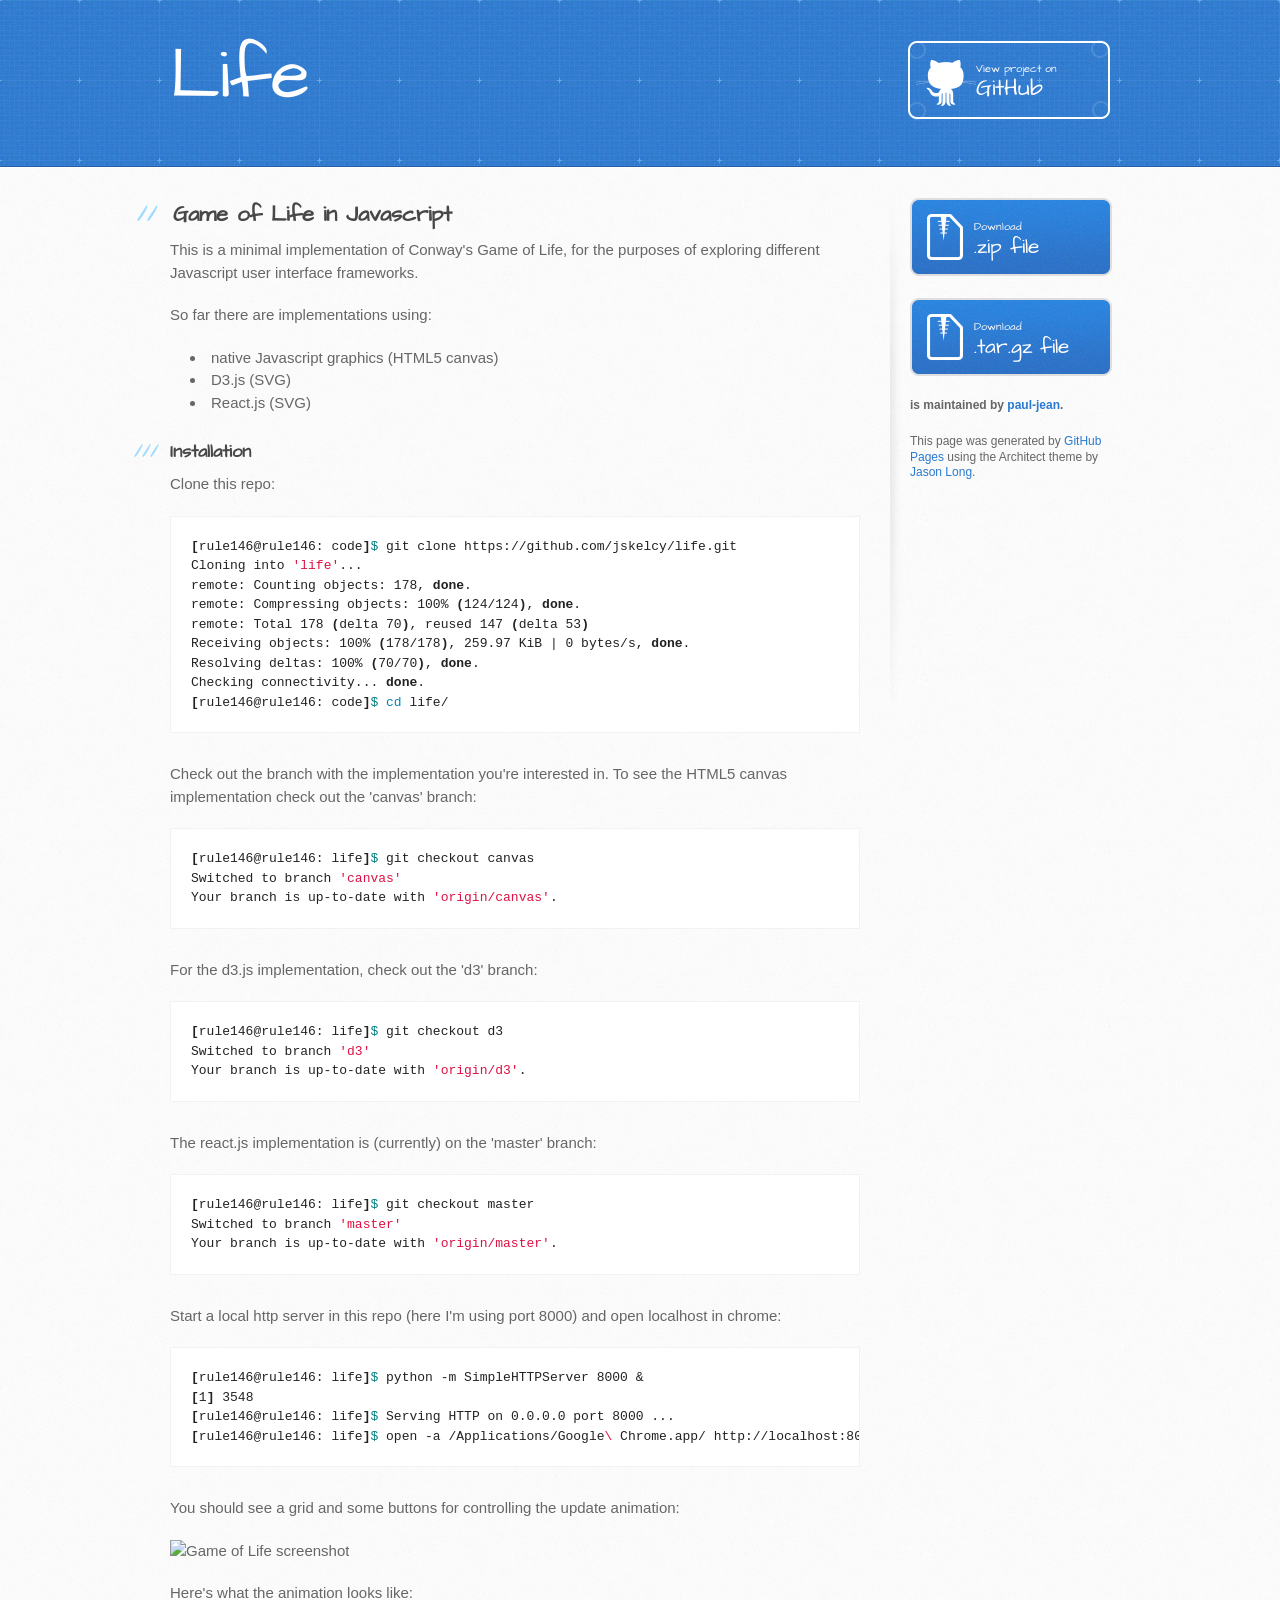
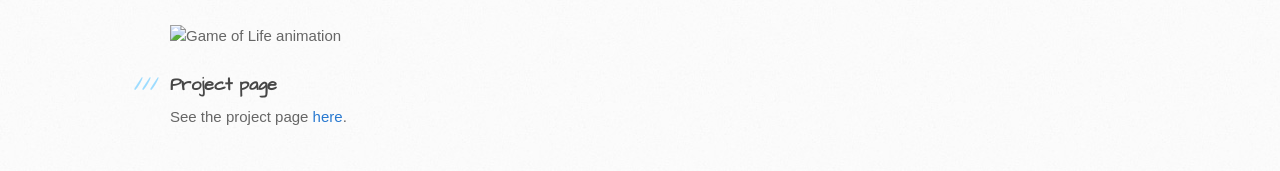
==== index.html @ 5932625c "Create gh-pages branch via GitHub" ====
<!DOCTYPE html>
<html>
  <head>
    <meta charset='utf-8'>
    <meta http-equiv="X-UA-Compatible" content="chrome=1">
    <meta name="viewport" content="width=device-width, initial-scale=1, maximum-scale=1">
    <link href='https://fonts.googleapis.com/css?family=Architects+Daughter' rel='stylesheet' type='text/css'>
    <link rel="stylesheet" type="text/css" href="stylesheets/stylesheet.css" media="screen" />
    <link rel="stylesheet" type="text/css" href="stylesheets/pygment_trac.css" media="screen" />
    <link rel="stylesheet" type="text/css" href="stylesheets/print.css" media="print" />

    <!--[if lt IE 9]>
    <script src="//html5shiv.googlecode.com/svn/trunk/html5.js"></script>
    <![endif]-->

    <title>Life by paul-jean</title>
  </head>

  <body>
    <header>
      <div class="inner">
        <h1>Life</h1>
        <h2></h2>
        <a href="https://github.com/paul-jean/life" class="button"><small>View project on</small>GitHub</a>
      </div>
    </header>

    <div id="content-wrapper">
      <div class="inner clearfix">
        <section id="main-content">
          <h2>
<a name="game-of-life-in-javascript" class="anchor" href="#game-of-life-in-javascript"><span class="octicon octicon-link"></span></a>Game of Life in Javascript</h2>

<p>This is a minimal implementation of Conway's Game of Life, for the purposes of exploring 
different Javascript user interface frameworks.  </p>

<p>So far there are implementations using:</p>

<ul>
<li>native Javascript graphics (HTML5 canvas)</li>
<li>D3.js (SVG)</li>
<li>React.js (SVG)<br>
</li>
</ul><h3>
<a name="installation" class="anchor" href="#installation"><span class="octicon octicon-link"></span></a>Installation</h3>

<p>Clone this repo:</p>

<div class="highlight highlight-bash"><pre><span class="o">[</span>rule146@rule146: code<span class="o">]</span><span class="nv">$ </span>git clone https://github.com/jskelcy/life.git
Cloning into <span class="s1">'life'</span>...
remote: Counting objects: 178, <span class="k">done</span>.
remote: Compressing objects: 100% <span class="o">(</span>124/124<span class="o">)</span>, <span class="k">done</span>.
remote: Total 178 <span class="o">(</span>delta 70<span class="o">)</span>, reused 147 <span class="o">(</span>delta 53<span class="o">)</span>
Receiving objects: 100% <span class="o">(</span>178/178<span class="o">)</span>, 259.97 KiB <span class="p">|</span> 0 bytes/s, <span class="k">done</span>.
Resolving deltas: 100% <span class="o">(</span>70/70<span class="o">)</span>, <span class="k">done</span>.
Checking connectivity... <span class="k">done</span>.
<span class="o">[</span>rule146@rule146: code<span class="o">]</span><span class="nv">$ </span><span class="nb">cd </span>life/
</pre></div>

<p>Check out the branch with the implementation you're interested in. To see the HTML5 canvas implementation check out the 'canvas' branch:</p>

<div class="highlight highlight-bash"><pre><span class="o">[</span>rule146@rule146: life<span class="o">]</span><span class="nv">$ </span>git checkout canvas
Switched to branch <span class="s1">'canvas'</span>
Your branch is up-to-date with <span class="s1">'origin/canvas'</span>.
</pre></div>

<p>For the d3.js implementation, check out the 'd3' branch:</p>

<div class="highlight highlight-bash"><pre><span class="o">[</span>rule146@rule146: life<span class="o">]</span><span class="nv">$ </span>git checkout d3
Switched to branch <span class="s1">'d3'</span>
Your branch is up-to-date with <span class="s1">'origin/d3'</span>.
</pre></div>

<p>The react.js implementation is (currently) on the 'master' branch:</p>

<div class="highlight highlight-bash"><pre><span class="o">[</span>rule146@rule146: life<span class="o">]</span><span class="nv">$ </span>git checkout master
Switched to branch <span class="s1">'master'</span>
Your branch is up-to-date with <span class="s1">'origin/master'</span>.
</pre></div>

<p>Start a local http server in this repo (here I'm using port 8000) and open localhost in chrome:</p>

<div class="highlight highlight-bash"><pre><span class="o">[</span>rule146@rule146: life<span class="o">]</span><span class="nv">$ </span>python -m SimpleHTTPServer 8000 <span class="p">&amp;</span>
<span class="o">[</span>1<span class="o">]</span> 3548
<span class="o">[</span>rule146@rule146: life<span class="o">]</span><span class="nv">$ </span>Serving HTTP on 0.0.0.0 port 8000 ...
<span class="o">[</span>rule146@rule146: life<span class="o">]</span><span class="nv">$ </span>open -a /Applications/Google<span class="se">\ </span>Chrome.app/ http://localhost:8000
</pre></div>

<p>You should see a grid and some buttons for controlling the update animation:</p>

<p><img src="images/d3-screenshot.png" alt="Game of Life screenshot" title="Game of Life screenshot"></p>

<p>Here's what the animation looks like:</p>

<p><img src="images/gol-d3-random.gif" alt="Game of Life animation" title="Game of Life update animation"></p>

<h3>
<a name="project-page" class="anchor" href="#project-page"><span class="octicon octicon-link"></span></a>Project page</h3>

<p>See the project page <a href="http://jskelcy.github.io/life/">here</a>.</p>
        </section>

        <aside id="sidebar">
          <a href="https://github.com/paul-jean/life/zipball/master" class="button">
            <small>Download</small>
            .zip file
          </a>
          <a href="https://github.com/paul-jean/life/tarball/master" class="button">
            <small>Download</small>
            .tar.gz file
          </a>

          <p class="repo-owner"><a href="https://github.com/paul-jean/life"></a> is maintained by <a href="https://github.com/paul-jean">paul-jean</a>.</p>

          <p>This page was generated by <a href="https://pages.github.com">GitHub Pages</a> using the Architect theme by <a href="https://twitter.com/jasonlong">Jason Long</a>.</p>
        </aside>
      </div>
    </div>

  
  </body>
</html>
---- stylesheets/stylesheet.css ----
/* http://meyerweb.com/eric/tools/css/reset/ 
   v2.0 | 20110126
   License: none (public domain)
*/
html, body, div, span, applet, object, iframe,
h1, h2, h3, h4, h5, h6, p, blockquote, pre,
a, abbr, acronym, address, big, cite, code,
del, dfn, em, img, ins, kbd, q, s, samp,
small, strike, strong, sub, sup, tt, var,
b, u, i, center,
dl, dt, dd, ol, ul, li,
fieldset, form, label, legend,
table, caption, tbody, tfoot, thead, tr, th, td,
article, aside, canvas, details, embed, 
figure, figcaption, footer, header, hgroup, 
menu, nav, output, ruby, section, summary,
time, mark, audio, video {
	margin: 0;
	padding: 0;
	border: 0;
	font-size: 100%;
	font: inherit;
	vertical-align: baseline;
}
/* HTML5 display-role reset for older browsers */
article, aside, details, figcaption, figure, 
footer, header, hgroup, menu, nav, section {
	display: block;
}
body {
	line-height: 1;
}
ol, ul {
	list-style: none;
}
blockquote, q {
	quotes: none;
}
blockquote:before, blockquote:after,
q:before, q:after {
	content: '';
	content: none;
}
table {
	border-collapse: collapse;
	border-spacing: 0;
}

/* LAYOUT STYLES */
body {
  font-size: 15px;
  line-height: 1.5; 
  background: #fafafa url(../images/body-bg.jpg) 0 0 repeat;
  font-family: 'Helvetica Neue', Helvetica, Arial, serif;
  font-weight: 400;
  color: #666;
}

a {
  color: #2879d0;
}
a:hover {
  color: #2268b2;
}

header {
  padding-top: 40px;
  padding-bottom: 40px;
  font-family: 'Architects Daughter', 'Helvetica Neue', Helvetica, Arial, serif; 
  background: #2e7bcf url(../images/header-bg.jpg) 0 0 repeat-x;
  border-bottom: solid 1px #275da1;
}

header h1 {
  letter-spacing: -1px;
  font-size: 72px;
  color: #fff;
  line-height: 1;
  margin-bottom: 0.2em;
  width: 540px;
}

header h2 {
  font-size: 26px;
  color: #9ddcff;
  font-weight: normal;
  line-height: 1.3;
  width: 540px;
  letter-spacing: 0;
}

.inner {
  position: relative;
  width: 940px;
  margin: 0 auto;
}

#content-wrapper {
  border-top: solid 1px #fff;
  padding-top: 30px;
}

#main-content {
  width: 690px;
  float: left;
}

#main-content img {
  max-width: 100%;
}

aside#sidebar {
  width: 200px;
  padding-left: 20px;
  min-height: 504px;
  float: right;
  background: transparent url(../images/sidebar-bg.jpg) 0 0 no-repeat;
  font-size: 12px;
  line-height: 1.3;
}

aside#sidebar p.repo-owner,
aside#sidebar p.repo-owner a {
  font-weight: bold;
}

#downloads {
  margin-bottom: 40px;
}

a.button {
  width: 134px;
  height: 58px;
  line-height: 1.2;
  font-size: 23px;
  color: #fff;
  padding-left: 68px;
  padding-top: 22px;
  font-family: 'Architects Daughter', 'Helvetica Neue', Helvetica, Arial, serif; 
}
a.button small {
  display: block;
  font-size: 11px;
}
header a.button {
  position: absolute;
  right: 0;
  top: 0;
  background: transparent url(../images/github-button.png) 0 0 no-repeat;
}
aside a.button {
  width: 138px;
  padding-left: 64px;
  display: block;
  background: transparent url(../images/download-button.png) 0 0 no-repeat;
  margin-bottom: 20px;
  font-size: 21px;
}

code, pre {
  font-family: Monaco, "Bitstream Vera Sans Mono", "Lucida Console", Terminal, monospace;
  color: #222;
  margin-bottom: 30px;
  font-size: 13px;
}

code {
  background-color: #f2f8fc;
  border: solid 1px #dbe7f3;
  padding: 0 3px;
}

pre {
  padding: 20px;
  background: #fff;
  text-shadow: none;
  overflow: auto;
  border: solid 1px #f2f2f2;
}
pre code {
  color: #2879d0;
  background-color: #fff;
  border: none;
  padding: 0;
}

ul, ol, dl {
  margin-bottom: 20px;
}


/* COMMON STYLES */

hr {
  height: 1px;
  line-height: 1px;
  margin-top: 1em;
  padding-bottom: 1em;
  border: none;
  background: transparent url('../images/hr.png') 0 0 no-repeat;
}

table {
  width: 100%;
  border: 1px solid #ebebeb;
}

th {
  font-weight: 500;
}

td {
  border: 1px solid #ebebeb;
  text-align: center; 
  font-weight: 300;
}

form {
  background: #f2f2f2;
  padding: 20px;
  
}


/* GENERAL ELEMENT TYPE STYLES */

#main-content h1 {
  font-family: 'Architects Daughter', 'Helvetica Neue', Helvetica, Arial, serif; 
  font-size: 2.8em;
  letter-spacing: -1px;
  color: #474747;
} 

#main-content h1:before {
  content: "/";
  color: #9ddcff;
  padding-right: 0.3em;
  margin-left: -0.9em;
}

#main-content h2 {
  font-family: 'Architects Daughter', 'Helvetica Neue', Helvetica, Arial, serif; 
  font-size: 22px;
  font-weight: bold;
  margin-bottom: 8px;
  color: #474747;
} 
#main-content h2:before {
  content: "//";
  color: #9ddcff;
  padding-right: 0.3em;
  margin-left: -1.5em;
}

#main-content h3 {
  font-family: 'Architects Daughter', 'Helvetica Neue', Helvetica, Arial, serif; 
  font-size: 18px;
  font-weight: bold;
  margin-top: 24px;
  margin-bottom: 8px;
  color: #474747;
} 
 
#main-content h3:before {
  content: "///";
  color: #9ddcff;
  padding-right: 0.3em;
  margin-left: -2em;
}

#main-content h4 {
  font-family: 'Architects Daughter', 'Helvetica Neue', Helvetica, Arial, serif; 
  font-size: 15px;
  font-weight: bold;
  color: #474747;
} 

h4:before {
  content: "////";
  color: #9ddcff;
  padding-right: 0.3em;
  margin-left: -2.8em;
}

#main-content h5 {
  font-family: 'Architects Daughter', 'Helvetica Neue', Helvetica, Arial, serif; 
  font-size: 14px;
  color: #474747;
} 
h5:before {
  content: "/////";
  color: #9ddcff;
  padding-right: 0.3em;
  margin-left: -3.2em;
}

#main-content h6 {
  font-family: 'Architects Daughter', 'Helvetica Neue', Helvetica, Arial, serif; 
  font-size: .8em;
  color: #474747;
} 
h6:before {
  content: "//////";
  color: #9ddcff;
  padding-right: 0.3em;
  margin-left: -3.7em;
}

p {
  margin-bottom: 20px;
}
 
a {
  text-decoration: none;
}

p a {
  font-weight: 400;
}

blockquote {
  font-size: 1.6em;
  border-left: 10px solid #e9e9e9;
  margin-bottom: 20px;
  padding: 0 0 0 30px;
}

ul {
  list-style: disc inside;
  padding-left: 20px;
}

ol {
  list-style: decimal inside;
  padding-left: 3px;
}

dl dd {
  font-style: italic;
  font-weight: 100;
}

footer {
  background: transparent url('../images/hr.png') 0 0 no-repeat;
  margin-top: 40px;
  padding-top: 20px;
  padding-bottom: 30px;
  font-size: 13px;
  color: #aaa;
}

footer a {
  color: #666;
}
footer a:hover {
  color: #444;
}

/* MISC */
.clearfix:after {
  clear: both;
  content: '.';
  display: block;
  visibility: hidden;
  height: 0;
}

.clearfix {display: inline-block;}
* html .clearfix {height: 1%;}
.clearfix {display: block;}

/* #Media Queries
================================================== */

/* Smaller than standard 960 (devices and browsers) */
@media only screen and (max-width: 959px) {}

/* Tablet Portrait size to standard 960 (devices and browsers) */
@media only screen and (min-width: 768px) and (max-width: 959px) {
  .inner {
    width: 740px;
  }
  header h1, header h2 {
    width: 340px;
  }
  header h1 {
    font-size: 60px;
  }
  header h2 {
    font-size: 30px;
  }
  #main-content {
    width: 490px;
  }
  #main-content h1:before,
  #main-content h2:before,
  #main-content h3:before,
  #main-content h4:before,
  #main-content h5:before,
  #main-content h6:before {
    content: none;
    padding-right: 0;
    margin-left: 0;
  }
}

/* All Mobile Sizes (devices and browser) */
@media only screen and (max-width: 767px) {
  .inner {
    width: 93%;
  }
  header {
    padding: 20px 0;
  }
  header .inner {
    position: relative;
  }
  header h1, header h2 {
    width: 100%;
  }
  header h1 {
    font-size: 48px;
  }
  header h2 {
    font-size: 24px;
  }
  header a.button {
    background-image: none;
    width: auto;
    height: auto;
    display: inline-block;
    margin-top: 15px;
    padding: 5px 10px;
    position: relative;
    text-align: center;
    font-size: 13px;
    line-height: 1;
    background-color: #9ddcff;
    color: #2879d0;
    -moz-border-radius: 5px;
    -webkit-border-radius: 5px;                     
    border-radius: 5px;    
  }
  header a.button small {
    font-size: 13px;
    display: inline;
  }
  #main-content,
  aside#sidebar {
    float: none;
    width: 100% ! important;
  }
  aside#sidebar {
    background-image: none;
    margin-top: 20px;
    border-top: solid 1px #ddd;
    padding: 20px 0;
    min-height: 0;
  }
  aside#sidebar a.button {
    display: none;
  }
  #main-content h1:before,
  #main-content h2:before,
  #main-content h3:before,
  #main-content h4:before,
  #main-content h5:before,
  #main-content h6:before {
    content: none;
    padding-right: 0;
    margin-left: 0;
  }
}

/* Mobile Landscape Size to Tablet Portrait (devices and browsers) */
@media only screen and (min-width: 480px) and (max-width: 767px) {}

/* Mobile Portrait Size to Mobile Landscape Size (devices and browsers) */
@media only screen and (max-width: 479px) {}
---- stylesheets/pygment_trac.css ----
.highlight  { background: #ffffff; }
.highlight .c { color: #999988; font-style: italic } /* Comment */
.highlight .err { color: #a61717; background-color: #e3d2d2 } /* Error */
.highlight .k { font-weight: bold } /* Keyword */
.highlight .o { font-weight: bold } /* Operator */
.highlight .cm { color: #999988; font-style: italic } /* Comment.Multiline */
.highlight .cp { color: #999999; font-weight: bold } /* Comment.Preproc */
.highlight .c1 { color: #999988; font-style: italic } /* Comment.Single */
.highlight .cs { color: #999999; font-weight: bold; font-style: italic } /* Comment.Special */
.highlight .gd { color: #000000; background-color: #ffdddd } /* Generic.Deleted */
.highlight .gd .x { color: #000000; background-color: #ffaaaa } /* Generic.Deleted.Specific */
.highlight .ge { font-style: italic } /* Generic.Emph */
.highlight .gr { color: #aa0000 } /* Generic.Error */
.highlight .gh { color: #999999 } /* Generic.Heading */
.highlight .gi { color: #000000; background-color: #ddffdd } /* Generic.Inserted */
.highlight .gi .x { color: #000000; background-color: #aaffaa } /* Generic.Inserted.Specific */
.highlight .go { color: #888888 } /* Generic.Output */
.highlight .gp { color: #555555 } /* Generic.Prompt */
.highlight .gs { font-weight: bold } /* Generic.Strong */
.highlight .gu { color: #800080; font-weight: bold; } /* Generic.Subheading */
.highlight .gt { color: #aa0000 } /* Generic.Traceback */
.highlight .kc { font-weight: bold } /* Keyword.Constant */
.highlight .kd { font-weight: bold } /* Keyword.Declaration */
.highlight .kn { font-weight: bold } /* Keyword.Namespace */
.highlight .kp { font-weight: bold } /* Keyword.Pseudo */
.highlight .kr { font-weight: bold } /* Keyword.Reserved */
.highlight .kt { color: #445588; font-weight: bold } /* Keyword.Type */
.highlight .m { color: #009999 } /* Literal.Number */
.highlight .s { color: #d14 } /* Literal.String */
.highlight .na { color: #008080 } /* Name.Attribute */
.highlight .nb { color: #0086B3 } /* Name.Builtin */
.highlight .nc { color: #445588; font-weight: bold } /* Name.Class */
.highlight .no { color: #008080 } /* Name.Constant */
.highlight .ni { color: #800080 } /* Name.Entity */
.highlight .ne { color: #990000; font-weight: bold } /* Name.Exception */
.highlight .nf { color: #990000; font-weight: bold } /* Name.Function */
.highlight .nn { color: #555555 } /* Name.Namespace */
.highlight .nt { color: #000080 } /* Name.Tag */
.highlight .nv { color: #008080 } /* Name.Variable */
.highlight .ow { font-weight: bold } /* Operator.Word */
.highlight .w { color: #bbbbbb } /* Text.Whitespace */
.highlight .mf { color: #009999 } /* Literal.Number.Float */
.highlight .mh { color: #009999 } /* Literal.Number.Hex */
.highlight .mi { color: #009999 } /* Literal.Number.Integer */
.highlight .mo { color: #009999 } /* Literal.Number.Oct */
.highlight .sb { color: #d14 } /* Literal.String.Backtick */
.highlight .sc { color: #d14 } /* Literal.String.Char */
.highlight .sd { color: #d14 } /* Literal.String.Doc */
.highlight .s2 { color: #d14 } /* Literal.String.Double */
.highlight .se { color: #d14 } /* Literal.String.Escape */
.highlight .sh { color: #d14 } /* Literal.String.Heredoc */
.highlight .si { color: #d14 } /* Literal.String.Interpol */
.highlight .sx { color: #d14 } /* Literal.String.Other */
.highlight .sr { color: #009926 } /* Literal.String.Regex */
.highlight .s1 { color: #d14 } /* Literal.String.Single */
.highlight .ss { color: #990073 } /* Literal.String.Symbol */
.highlight .bp { color: #999999 } /* Name.Builtin.Pseudo */
.highlight .vc { color: #008080 } /* Name.Variable.Class */
.highlight .vg { color: #008080 } /* Name.Variable.Global */
.highlight .vi { color: #008080 } /* Name.Variable.Instance */
.highlight .il { color: #009999 } /* Literal.Number.Integer.Long */

.type-csharp .highlight .k { color: #0000FF }
.type-csharp .highlight .kt { color: #0000FF }
.type-csharp .highlight .nf { color: #000000; font-weight: normal }
.type-csharp .highlight .nc { color: #2B91AF }
.type-csharp .highlight .nn { color: #000000 }
.type-csharp .highlight .s { color: #A31515 }
.type-csharp .highlight .sc { color: #A31515 }
---- stylesheets/print.css ----
html, body, div, span, applet, object, iframe,
h1, h2, h3, h4, h5, h6, p, blockquote, pre,
a, abbr, acronym, address, big, cite, code,
del, dfn, em, img, ins, kbd, q, s, samp,
small, strike, strong, sub, sup, tt, var,
b, u, i, center,
dl, dt, dd, ol, ul, li,
fieldset, form, label, legend,
table, caption, tbody, tfoot, thead, tr, th, td,
article, aside, canvas, details, embed, 
figure, figcaption, footer, header, hgroup, 
menu, nav, output, ruby, section, summary,
time, mark, audio, video {
  margin: 0;
  padding: 0;
  border: 0;
  font-size: 100%;
  font: inherit;
  vertical-align: baseline;
}
/* HTML5 display-role reset for older browsers */
article, aside, details, figcaption, figure, 
footer, header, hgroup, menu, nav, section {
  display: block;
}
body {
  line-height: 1;
}
ol, ul {
  list-style: none;
}
blockquote, q {
  quotes: none;
}
blockquote:before, blockquote:after,
q:before, q:after {
  content: '';
  content: none;
}
table {
  border-collapse: collapse;
  border-spacing: 0;
}
body {
  font-size: 13px;
  line-height: 1.5; 
  font-family: 'Helvetica Neue', Helvetica, Arial, serif;
  color: #000;
}

a {
  color: #d5000d;
  font-weight: bold;
}

header {
  padding-top: 35px;
  padding-bottom: 10px;
}

header h1 {
  font-weight: bold;
  letter-spacing: -1px;
  font-size: 48px;
  color: #303030;
  line-height: 1.2;
}

header h2 {
  letter-spacing: -1px;
  font-size: 24px;
  color: #aaa;
  font-weight: normal;
  line-height: 1.3;
}
#downloads {
  display: none;
}
#main_content {
  padding-top: 20px;
}

code, pre {
  font-family: Monaco, "Bitstream Vera Sans Mono", "Lucida Console", Terminal;
  color: #222;
  margin-bottom: 30px;
  font-size: 12px;
}

code {
  padding: 0 3px;
}

pre {
  border: solid 1px #ddd;
  padding: 20px;
  overflow: auto;
}
pre code {
  padding: 0;
}

ul, ol, dl {
  margin-bottom: 20px;
}


/* COMMON STYLES */

table {
  width: 100%;
  border: 1px solid #ebebeb;
}

th {
  font-weight: 500;
}

td {
  border: 1px solid #ebebeb;
  text-align: center; 
  font-weight: 300;
}

form {
  background: #f2f2f2;
  padding: 20px;
  
}


/* GENERAL ELEMENT TYPE STYLES */

h1 {
  font-size: 2.8em;
} 

h2 {
  font-size: 22px;
  font-weight: bold;
  color: #303030;
  margin-bottom: 8px;
} 

h3 {
  color: #d5000d;
  font-size: 18px;
  font-weight: bold;
  margin-bottom: 8px;
} 
 
h4 {
  font-size: 16px;
  color: #303030;
  font-weight: bold;
} 

h5 {
  font-size: 1em;
  color: #303030;
} 

h6 {
  font-size: .8em;
  color: #303030;
} 

p {
  font-weight: 300;
  margin-bottom: 20px;
}
 
a {
  text-decoration: none;
}

p a {
  font-weight: 400;
}

blockquote {
  font-size: 1.6em;
  border-left: 10px solid #e9e9e9;
  margin-bottom: 20px;
  padding: 0 0 0 30px;
}

ul li {
  list-style: disc inside;
  padding-left: 20px;
}

ol li {
  list-style: decimal inside;
  padding-left: 3px;
}

dl dd {
  font-style: italic;
  font-weight: 100;
}

footer {
  margin-top: 40px;
  padding-top: 20px;
  padding-bottom: 30px;
  font-size: 13px;
  color: #aaa;
}

footer a {
  color: #666;
}

/* MISC */
.clearfix:after {
  clear: both;
  content: '.';
  display: block;
  visibility: hidden;
  height: 0;
}

.clearfix {display: inline-block;}
* html .clearfix {height: 1%;}
.clearfix {display: block;}
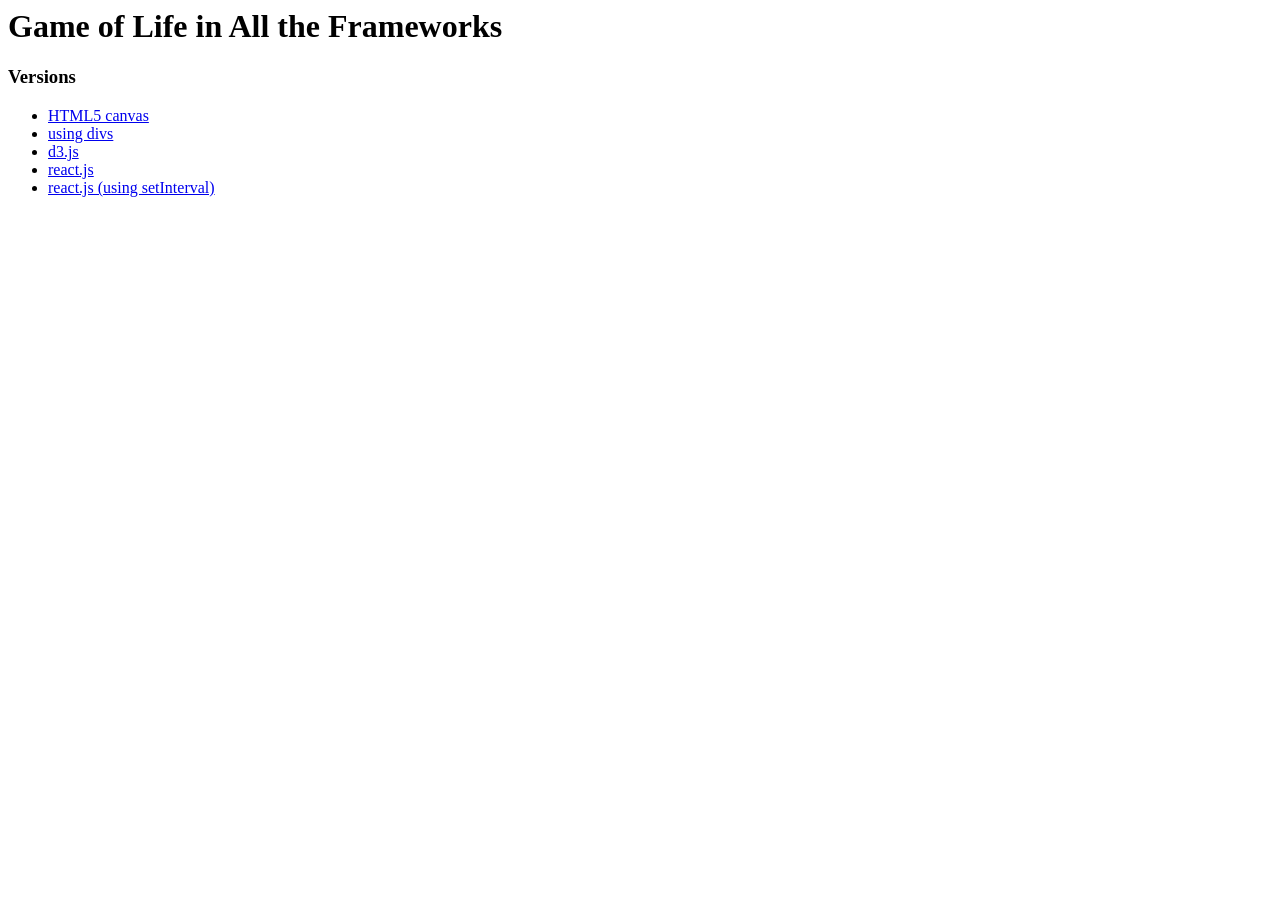
==== commit 792bfe7f: "Animation now working well with divs as cells." ====
--- a/index.html
+++ b/index.html
@@ -1,122 +1,19 @@
-<!DOCTYPE html>
 <html>
   <head>
-    <meta charset='utf-8'>
-    <meta http-equiv="X-UA-Compatible" content="chrome=1">
-    <meta name="viewport" content="width=device-width, initial-scale=1, maximum-scale=1">
-    <link href='https://fonts.googleapis.com/css?family=Architects+Daughter' rel='stylesheet' type='text/css'>
-    <link rel="stylesheet" type="text/css" href="stylesheets/stylesheet.css" media="screen" />
-    <link rel="stylesheet" type="text/css" href="stylesheets/pygment_trac.css" media="screen" />
-    <link rel="stylesheet" type="text/css" href="stylesheets/print.css" media="print" />
-
-    <!--[if lt IE 9]>
-    <script src="//html5shiv.googlecode.com/svn/trunk/html5.js"></script>
-    <![endif]-->
-
-    <title>Life by paul-jean</title>
+    <title> Game of Life in All the Frameworks </title>
+    <link rel="stylesheet" type="text/css" href="styles.css">
   </head>
-
   <body>
-    <header>
-      <div class="inner">
-        <h1>Life</h1>
-        <h2></h2>
-        <a href="https://github.com/paul-jean/life" class="button"><small>View project on</small>GitHub</a>
-      </div>
-    </header>
-
-    <div id="content-wrapper">
-      <div class="inner clearfix">
-        <section id="main-content">
-          <h2>
-<a name="game-of-life-in-javascript" class="anchor" href="#game-of-life-in-javascript"><span class="octicon octicon-link"></span></a>Game of Life in Javascript</h2>
-
-<p>This is a minimal implementation of Conway's Game of Life, for the purposes of exploring 
-different Javascript user interface frameworks.  </p>
-
-<p>So far there are implementations using:</p>
-
-<ul>
-<li>native Javascript graphics (HTML5 canvas)</li>
-<li>D3.js (SVG)</li>
-<li>React.js (SVG)<br>
-</li>
-</ul><h3>
-<a name="installation" class="anchor" href="#installation"><span class="octicon octicon-link"></span></a>Installation</h3>
-
-<p>Clone this repo:</p>
-
-<div class="highlight highlight-bash"><pre><span class="o">[</span>rule146@rule146: code<span class="o">]</span><span class="nv">$ </span>git clone https://github.com/jskelcy/life.git
-Cloning into <span class="s1">'life'</span>...
-remote: Counting objects: 178, <span class="k">done</span>.
-remote: Compressing objects: 100% <span class="o">(</span>124/124<span class="o">)</span>, <span class="k">done</span>.
-remote: Total 178 <span class="o">(</span>delta 70<span class="o">)</span>, reused 147 <span class="o">(</span>delta 53<span class="o">)</span>
-Receiving objects: 100% <span class="o">(</span>178/178<span class="o">)</span>, 259.97 KiB <span class="p">|</span> 0 bytes/s, <span class="k">done</span>.
-Resolving deltas: 100% <span class="o">(</span>70/70<span class="o">)</span>, <span class="k">done</span>.
-Checking connectivity... <span class="k">done</span>.
-<span class="o">[</span>rule146@rule146: code<span class="o">]</span><span class="nv">$ </span><span class="nb">cd </span>life/
-</pre></div>
-
-<p>Check out the branch with the implementation you're interested in. To see the HTML5 canvas implementation check out the 'canvas' branch:</p>
-
-<div class="highlight highlight-bash"><pre><span class="o">[</span>rule146@rule146: life<span class="o">]</span><span class="nv">$ </span>git checkout canvas
-Switched to branch <span class="s1">'canvas'</span>
-Your branch is up-to-date with <span class="s1">'origin/canvas'</span>.
-</pre></div>
-
-<p>For the d3.js implementation, check out the 'd3' branch:</p>
-
-<div class="highlight highlight-bash"><pre><span class="o">[</span>rule146@rule146: life<span class="o">]</span><span class="nv">$ </span>git checkout d3
-Switched to branch <span class="s1">'d3'</span>
-Your branch is up-to-date with <span class="s1">'origin/d3'</span>.
-</pre></div>
-
-<p>The react.js implementation is (currently) on the 'master' branch:</p>
-
-<div class="highlight highlight-bash"><pre><span class="o">[</span>rule146@rule146: life<span class="o">]</span><span class="nv">$ </span>git checkout master
-Switched to branch <span class="s1">'master'</span>
-Your branch is up-to-date with <span class="s1">'origin/master'</span>.
-</pre></div>
-
-<p>Start a local http server in this repo (here I'm using port 8000) and open localhost in chrome:</p>
-
-<div class="highlight highlight-bash"><pre><span class="o">[</span>rule146@rule146: life<span class="o">]</span><span class="nv">$ </span>python -m SimpleHTTPServer 8000 <span class="p">&amp;</span>
-<span class="o">[</span>1<span class="o">]</span> 3548
-<span class="o">[</span>rule146@rule146: life<span class="o">]</span><span class="nv">$ </span>Serving HTTP on 0.0.0.0 port 8000 ...
-<span class="o">[</span>rule146@rule146: life<span class="o">]</span><span class="nv">$ </span>open -a /Applications/Google<span class="se">\ </span>Chrome.app/ http://localhost:8000
-</pre></div>
-
-<p>You should see a grid and some buttons for controlling the update animation:</p>
-
-<p><img src="images/d3-screenshot.png" alt="Game of Life screenshot" title="Game of Life screenshot"></p>
-
-<p>Here's what the animation looks like:</p>
-
-<p><img src="images/gol-d3-random.gif" alt="Game of Life animation" title="Game of Life update animation"></p>
-
-<h3>
-<a name="project-page" class="anchor" href="#project-page"><span class="octicon octicon-link"></span></a>Project page</h3>
-
-<p>See the project page <a href="http://jskelcy.github.io/life/">here</a>.</p>
-        </section>
-
-        <aside id="sidebar">
-          <a href="https://github.com/paul-jean/life/zipball/master" class="button">
-            <small>Download</small>
-            .zip file
-          </a>
-          <a href="https://github.com/paul-jean/life/tarball/master" class="button">
-            <small>Download</small>
-            .tar.gz file
-          </a>
-
-          <p class="repo-owner"><a href="https://github.com/paul-jean/life"></a> is maintained by <a href="https://github.com/paul-jean">paul-jean</a>.</p>
-
-          <p>This page was generated by <a href="https://pages.github.com">GitHub Pages</a> using the Architect theme by <a href="https://twitter.com/jasonlong">Jason Long</a>.</p>
-        </aside>
-      </div>
+    <h1> Game of Life in All the Frameworks </h1>
+    <div>
+      <h3> Versions </h3>
+      <ul>
+        <li> <a href="canvas.html">HTML5 canvas</a> </li>
+        <li> <a href="life-divs.html">using divs</a> </li>
+        <li> <a href="d3.html">d3.js</a> </li>
+        <li> <a href="react.html">react.js</a> </li>
+        <li> <a href="react-setinterval.html">react.js (using setInterval)</a> </li>
+      </ul>
     </div>
-
-  
   </body>
-</html>+</html>
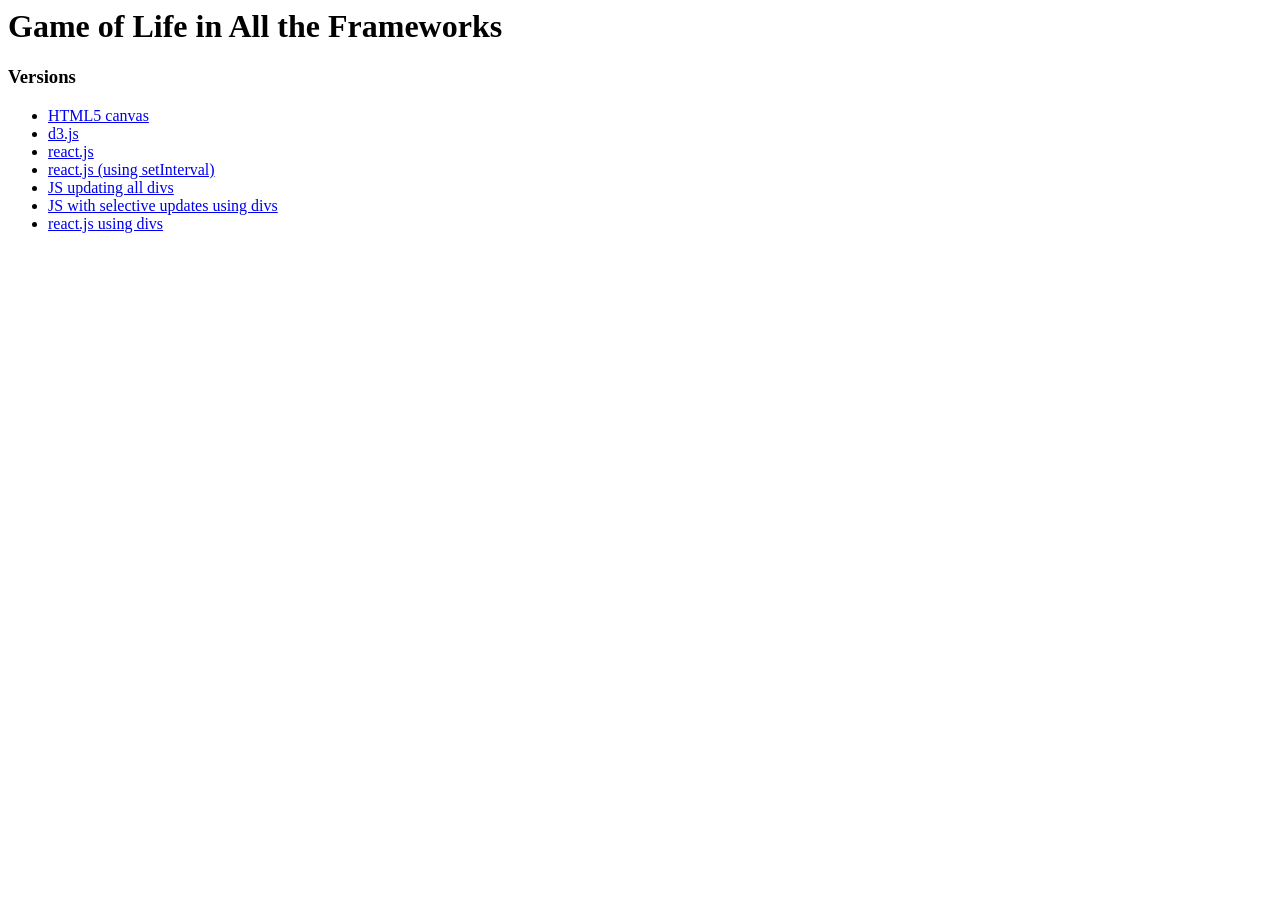
==== commit 39e82088: "Add pure JS version that updates all divs." ====
--- a/index.html
+++ b/index.html
@@ -9,10 +9,12 @@
       <h3> Versions </h3>
       <ul>
         <li> <a href="canvas.html">HTML5 canvas</a> </li>
-        <li> <a href="life-divs.html">using divs</a> </li>
         <li> <a href="d3.html">d3.js</a> </li>
         <li> <a href="react.html">react.js</a> </li>
         <li> <a href="react-setinterval.html">react.js (using setInterval)</a> </li>
+        <li> <a href="life-divs-all.html">JS updating all divs</a> </li>
+        <li> <a href="life-divs.html">JS with selective updates using divs</a> </li>
+        <li> <a href="life-react-divs.html">react.js using divs</a> </li>
       </ul>
     </div>
   </body>
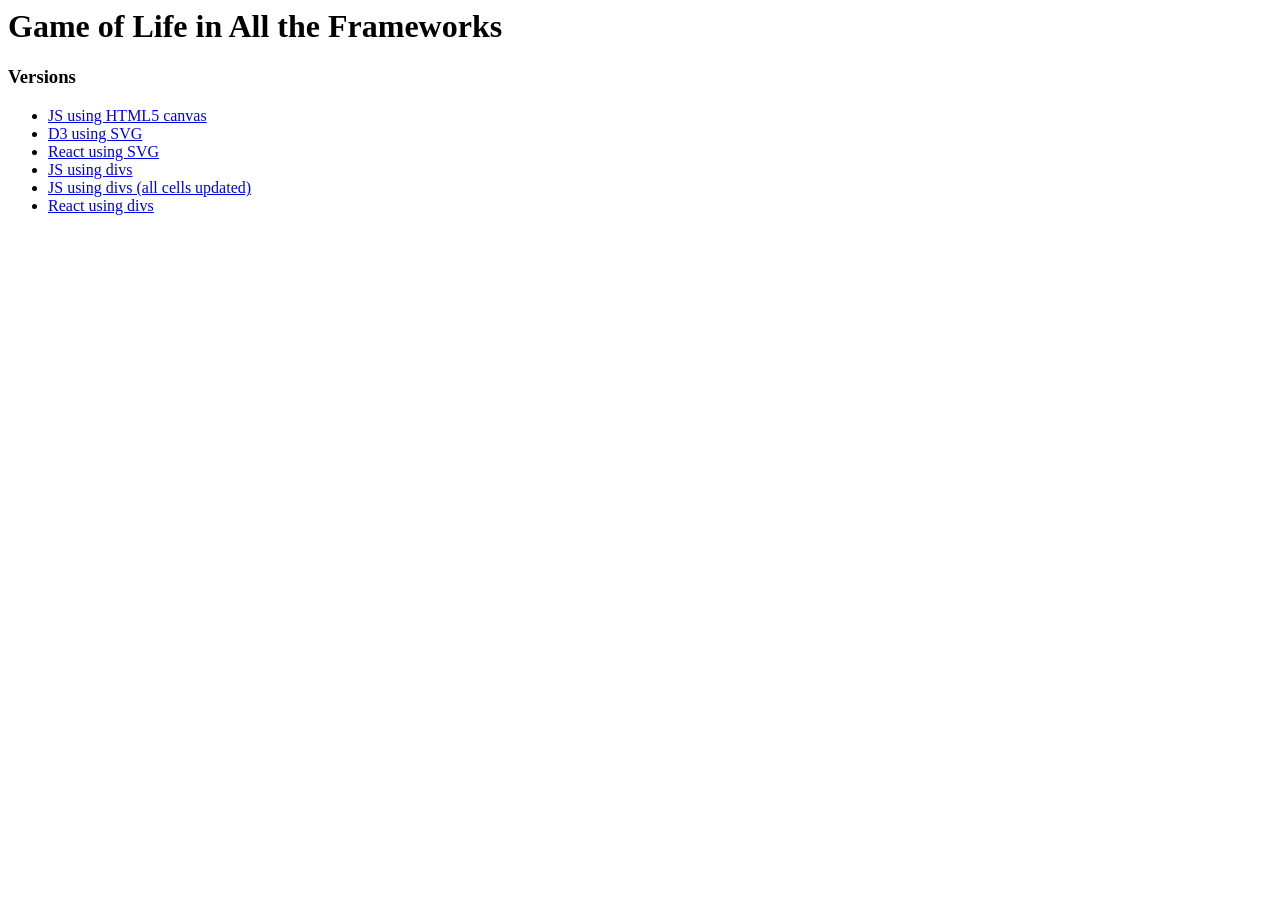
==== commit aa84b9cf: "Make file names consistent." ====
--- a/index.html
+++ b/index.html
@@ -8,13 +8,12 @@
     <div>
       <h3> Versions </h3>
       <ul>
-        <li> <a href="canvas.html">HTML5 canvas</a> </li>
-        <li> <a href="d3.html">d3.js</a> </li>
-        <li> <a href="react.html">react.js</a> </li>
-        <li> <a href="react-setinterval.html">react.js (using setInterval)</a> </li>
-        <li> <a href="life-divs-all.html">JS updating all divs</a> </li>
-        <li> <a href="life-divs.html">JS with selective updates using divs</a> </li>
-        <li> <a href="life-react-divs.html">react.js using divs</a> </li>
+        <li> <a href="implementations/js-canvas/life-js-canvas.html">JS using HTML5 canvas</a> </li>
+        <li> <a href="implementations/d3-svg/life-d3-svg.html">D3 using SVG</a> </li>
+        <li> <a href="implementations/react-svg/life-react-svg.html">React using SVG</a> </li>
+        <li> <a href="implementations/js-div/life-js-div.html">JS using divs</a> </li>
+        <li> <a href="implementations/js-div/life-js-div-all.html">JS using divs (all cells updated)</a> </li>
+        <li> <a href="implementations/react-div/life-react-div.html">React using divs</a> </li>
       </ul>
     </div>
   </body>
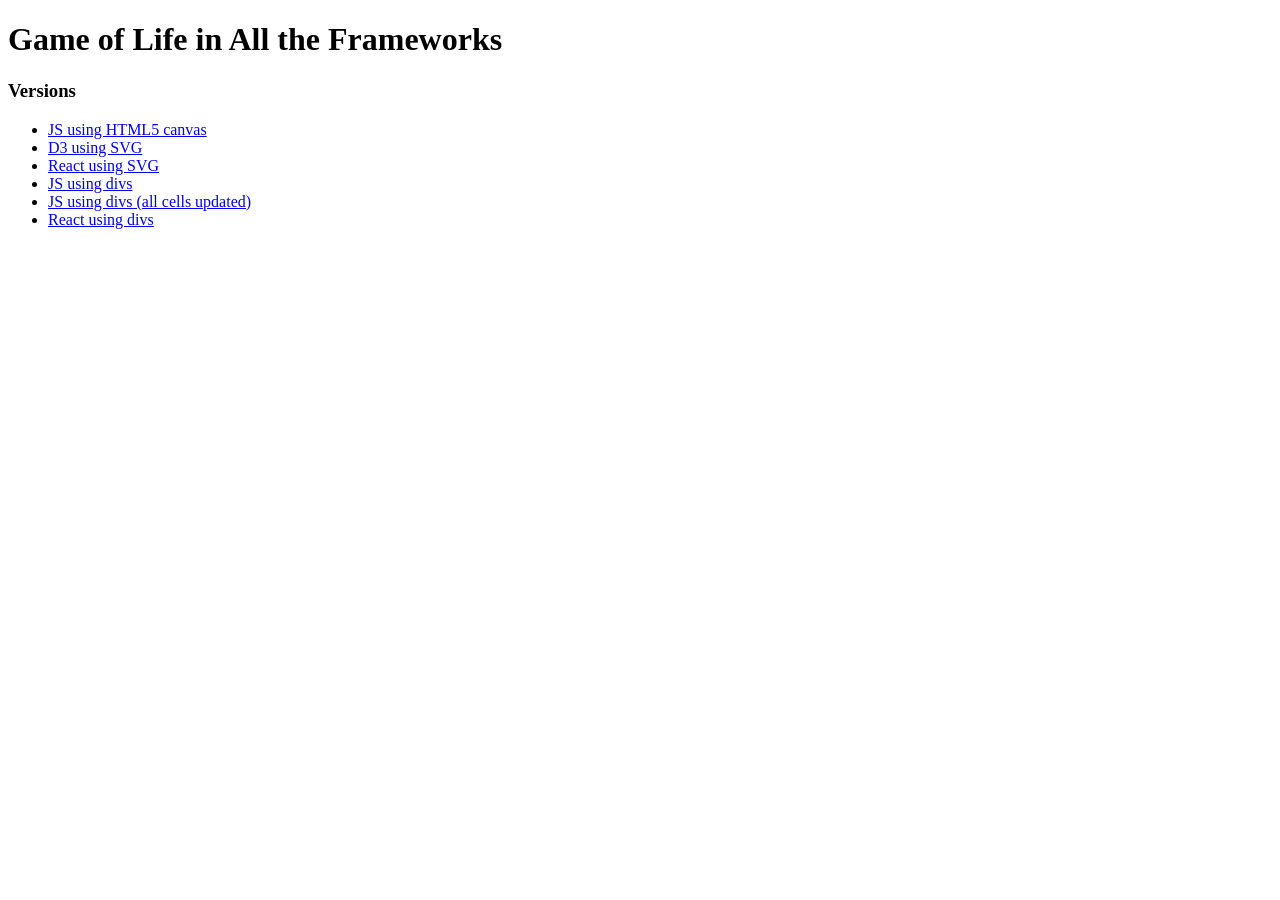
==== commit 9edad2ec: "Merge from master" ====
--- a/index.html
+++ b/index.html
@@ -1,8 +1,10 @@
+<!DOCTYPE html>
 <html>
   <head>
     <title> Game of Life in All the Frameworks </title>
     <link rel="stylesheet" type="text/css" href="styles.css">
   </head>
+
   <body>
     <h1> Game of Life in All the Frameworks </h1>
     <div>
@@ -16,5 +18,7 @@
         <li> <a href="implementations/react-div/life-react-div.html">React using divs</a> </li>
       </ul>
     </div>
+
+  
   </body>
 </html>
